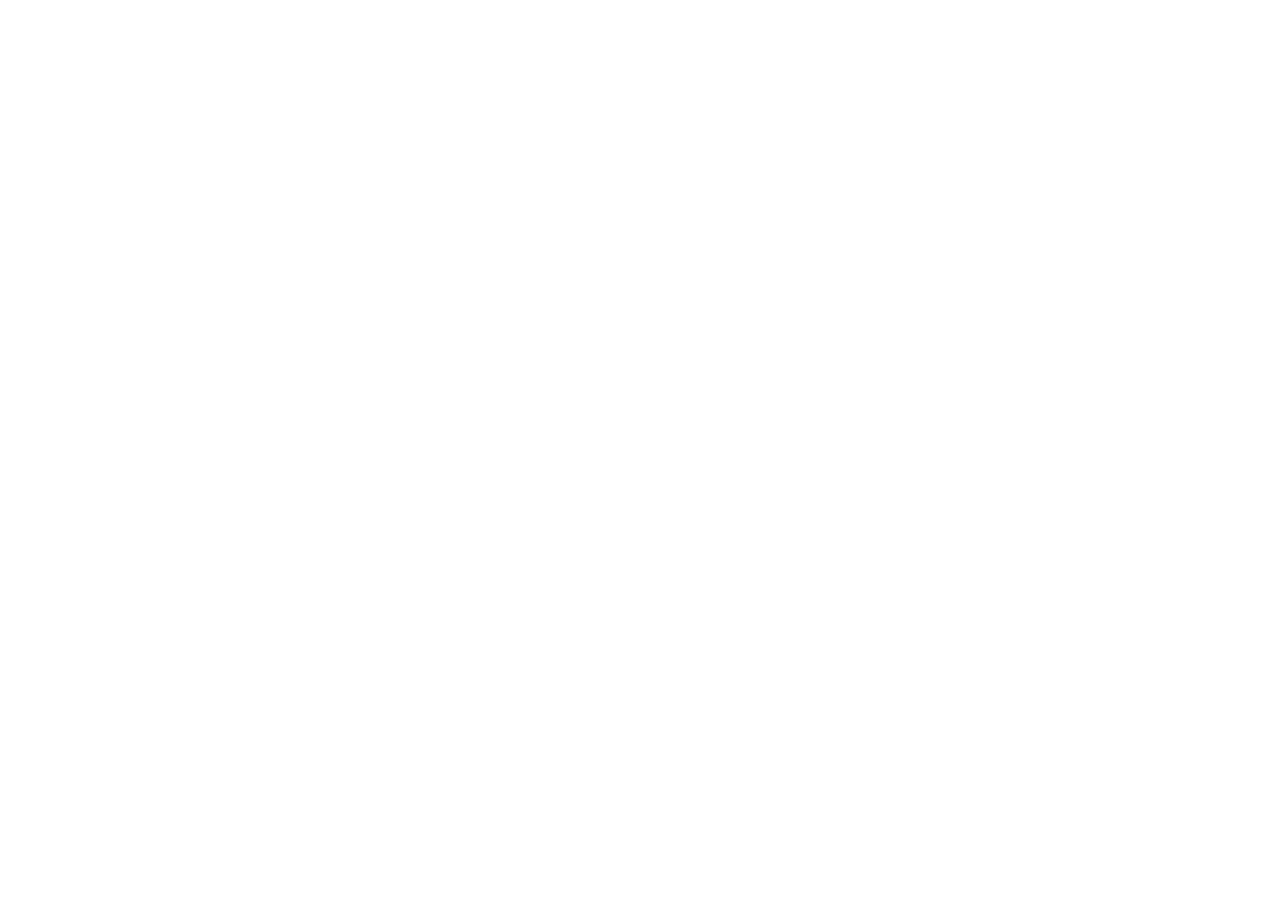
==== index.html @ 0f6835cb "Create index.html" ====
<!DOCTYPE html>
<html lang="pt-br">
<head>
    <meta charset="UTF-8">
    <meta name="viewport" content="width=device-width, initial-scale=1.0">
    <link rel="shortcut icon" href="favicon.ico" type="image/x-icon">
    <title>Projeto rede sociais</title>
</head>
<body>
    
</body>
</html>
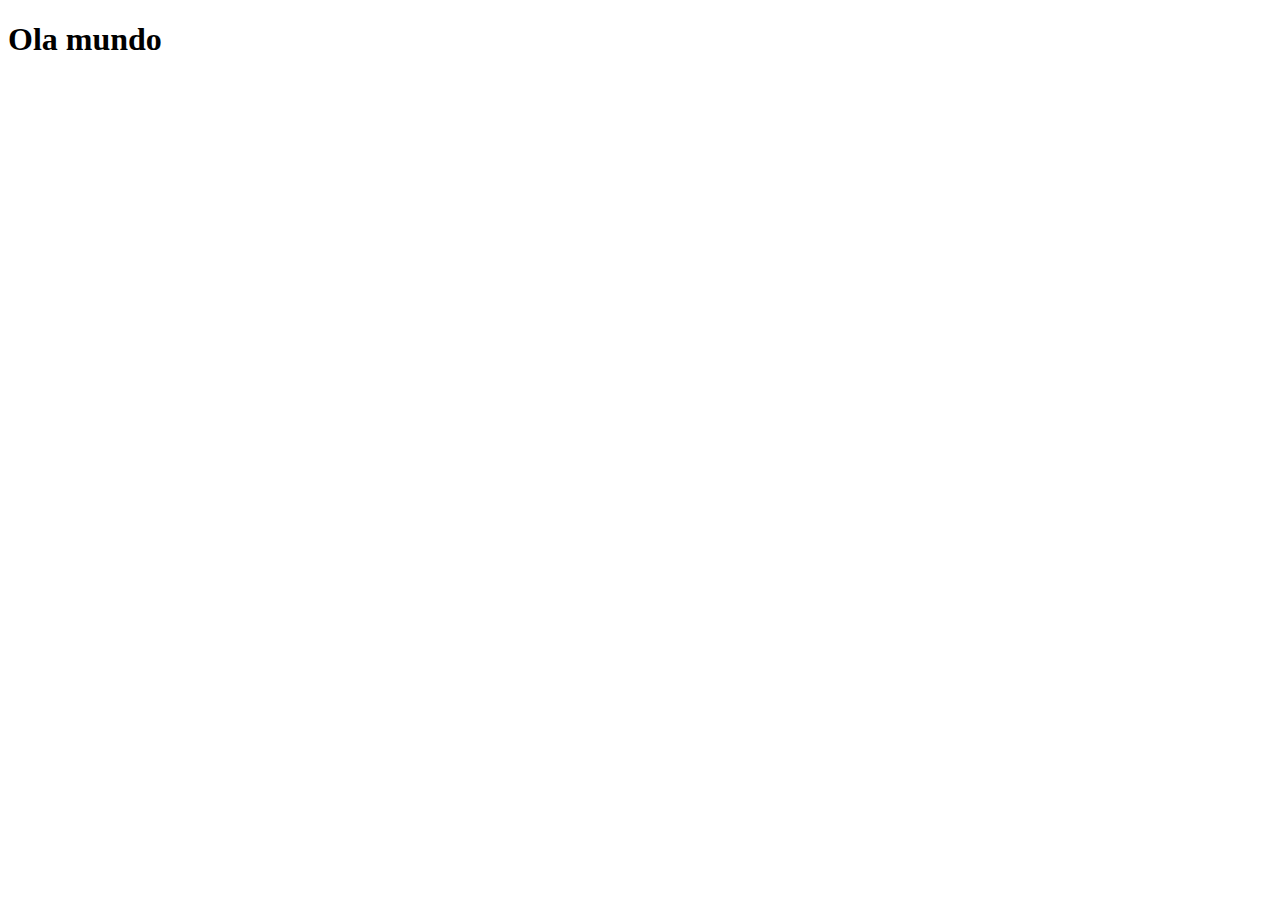
==== commit b80f2da8: "1" ====
--- a/index.html
+++ b/index.html
@@ -7,6 +7,6 @@
     <title>Projeto rede sociais</title>
 </head>
 <body>
-    
+    <h1>Ola mundo</h1>
 </body>
 </html>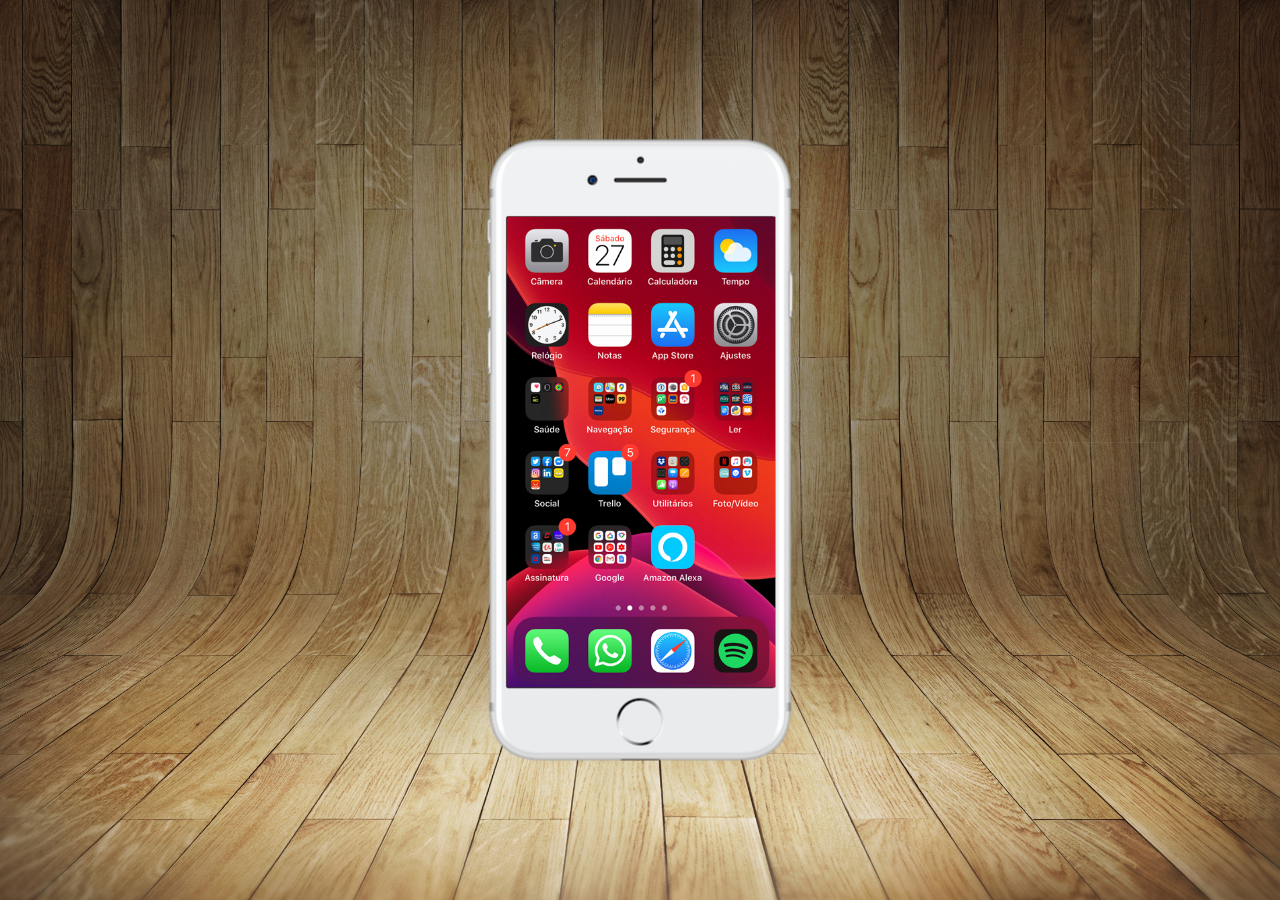
==== commit e64db9f8: "tela home" ====
--- a/index.html
+++ b/index.html
@@ -5,8 +5,20 @@
     <meta name="viewport" content="width=device-width, initial-scale=1.0">
     <link rel="shortcut icon" href="favicon.ico" type="image/x-icon">
     <title>Projeto rede sociais</title>
+    <link rel="stylesheet" href="estilos/style.css">
 </head>
 <body>
-    <h1>Ola mundo</h1>
+  <main>
+    <section id="telefone">
+        <iframe src="home.html" frameborder="0" name="tela" id="tela">
+
+        </iframe>
+
+    </section>
+    <section id="redes sociais">
+
+
+    </section>
+  </main>
 </body>
 </html>--- a/estilos/style.css
+++ b/estilos/style.css
@@ -0,0 +1,44 @@
+@charset  "UTF-8";
+* {
+     margin: 0px;
+    padding: 0px;
+    font-family: Georgia, 'Times New Roman', Times, serif;
+}
+
+html, body{
+    height: 100vh;
+    width: 100vw;
+    background-color: black;
+}
+
+body{
+    background: url(../imagens/fundo-madeira.jpg) no-repeat top center;
+    background-size: cover;
+    background-attachment: fixed;
+}
+
+main{
+     height: 100vh;
+position: relative;
+
+}
+
+section#telefone{
+    position: absolute;
+    top: 50%;
+    left: 50%;
+    transform: translate(-50%, -50%);
+
+    height: 627px;
+    width: 311px;
+    background-color: blue;
+    background: url('../imagens/frame-iphone.png') no-repeat;
+
+}
+iframe{
+    position: relative;
+    top: 80px;
+    left: 22px;
+    width: 269px;
+    height: 471px;
+}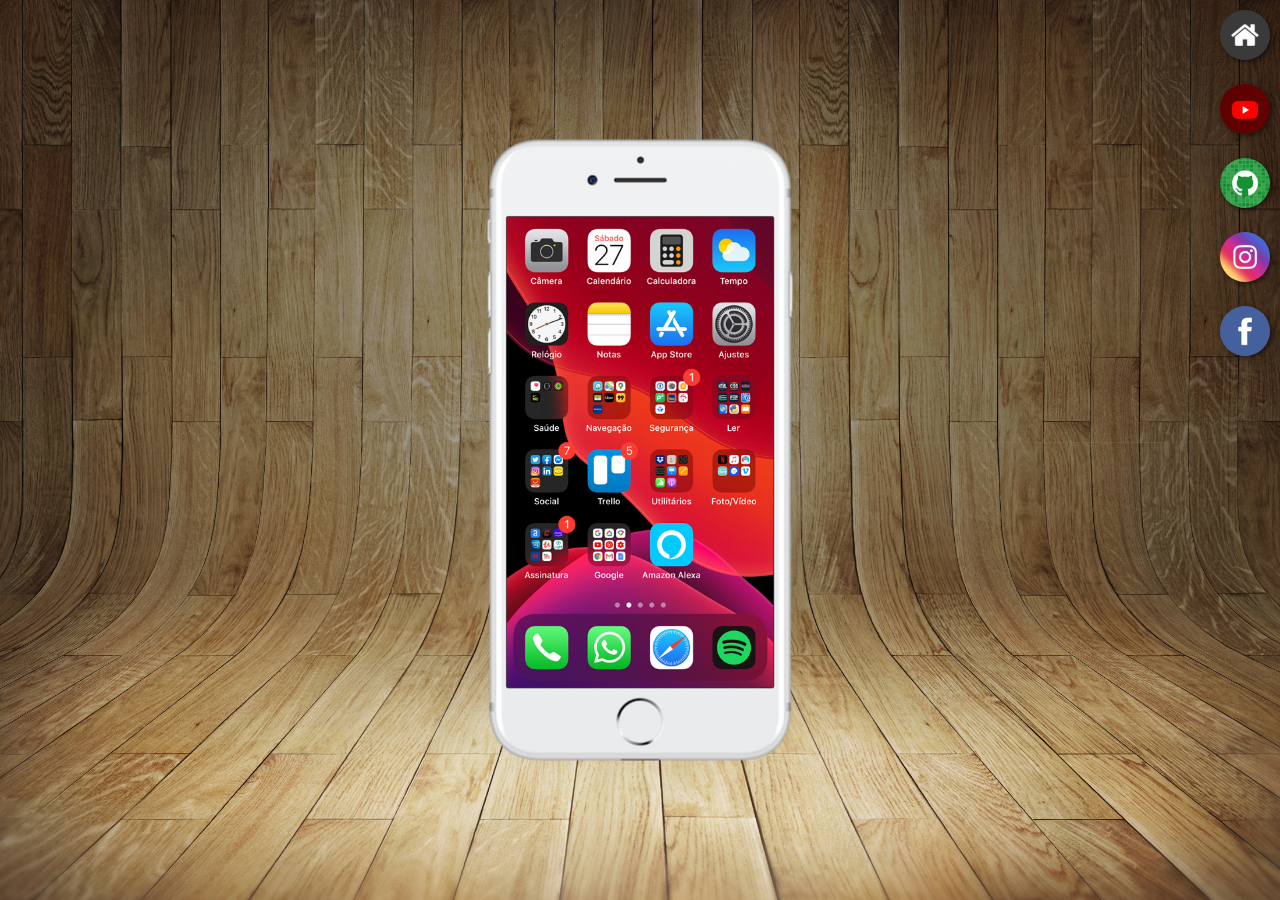
==== commit e9ad1574: "projeto" ====
--- a/index.html
+++ b/index.html
@@ -15,9 +15,12 @@
         </iframe>
 
     </section>
-    <section id="redes sociais">
-
-
+    <section id="redes-sociais">
+        <a href="home.html" target="tela"><img src="imagens/logo-home.jpg" alt=""></a><br>
+        <a href="youtube.html" target="tela"><img src="imagens/logo-youtube.jpg" alt=""></a><br>
+        <a href="gitbuh.html" target="tela"><img src="imagens/logo-github.jpg" alt=""></a><br>
+        <a href="instagram.html" target="tela"><img src="imagens/logo-instagram.jpg" alt=""></a><br>
+        <a href="facebook.html" target="tela"><img src="imagens/logo-facebook.jpg" alt=""></a><br>
     </section>
   </main>
 </body>
--- a/estilos/style.css
+++ b/estilos/style.css
@@ -39,6 +39,24 @@
     position: relative;
     top: 80px;
     left: 22px;
-    width: 269px;
+    width: 267px;
     height: 471px;
+}
+
+section#redes-sociais  img {
+    width: 50px;
+    margin: 10px;
+    border-radius:50%;
+    box-shadow: 2px 2px 5px rgba(0, 0, 0, 0.541);
+    }
+
+section#redes-sociais{ 
+    text-align: right;
+}
+
+section#redes-sociais img:hover {
+     border: 2px solid rgba(255, 255, 255, 0.596);
+     transform: translate(-3px, -3px);
+     box-shadow: 5px 5px 10px rgba(0, 0, 0, 0.632);
+     transition: transform .5s, border 1s;
 }